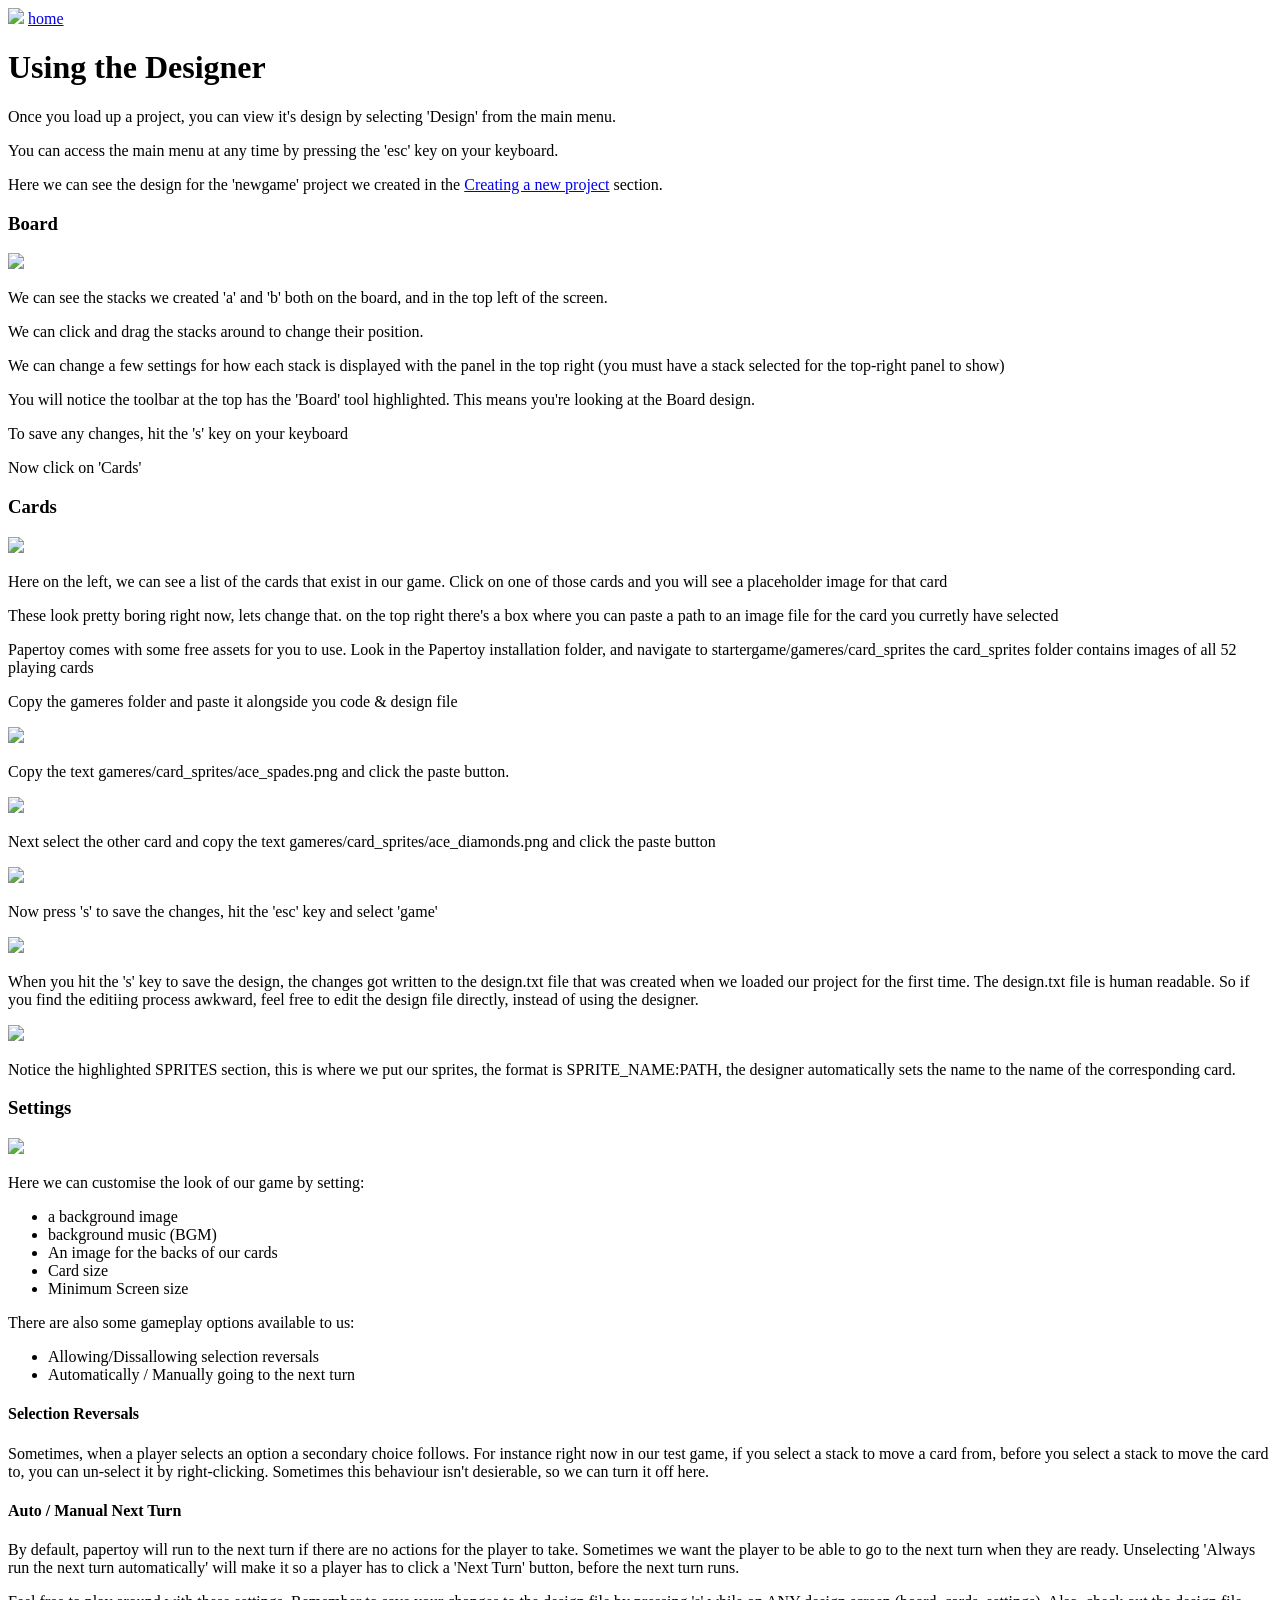
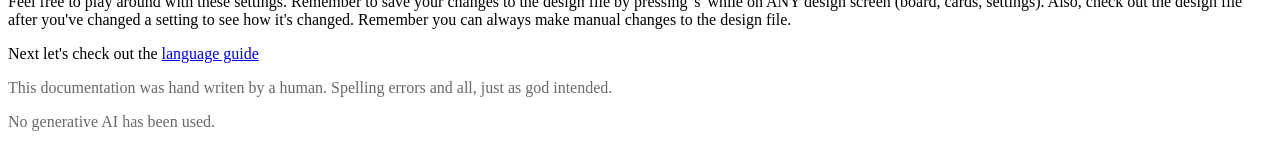
==== designer.html @ a78223d2 "Initial Commit" ====
<!DOCTYPE html>
<html lang="en">
<head>
    <meta charset="UTF-8">
    <title>New Project</title>
    <link rel="stylesheet" type="text/css" href="css/main.css" />
    <img class="logo" src="img/papertoy_logo.png"/>
</head>
<body>
<a href="index.html">home</a>
<h1>Using the Designer</h1>


<p>Once you load up a project, you can view it's design by selecting 'Design' from the main menu.</p>
<p>You can access the main menu at any time by pressing the 'esc' key on your keyboard.</p>
<p>Here we can see the design for the 'newgame' project we created in the <a href="newproject.html">Creating a new project</a> section.</p>


<h3>Board</h3>
<img src="img/designtool.png" width="640"/>
<p>We can see the stacks we created 'a' and 'b' both on the board, and in the top left of the screen.</p>
<p>We can click and drag the stacks around to change their position.</p>
<p>We can change a few settings for how each stack is displayed with the panel in the top right (you must have a stack selected for the top-right panel to show)</p>
<p>You will notice the toolbar at the top has the 'Board' tool highlighted. This means you're looking at the Board design.</p>
<p>To save any changes, hit the 's' key on your keyboard</p>
<p>Now click on 'Cards'</p>

<h3>Cards</h3>
<img src="img/cardstool.png" width="480"/>
<p>Here on the left, we can see a list of the cards that exist in our game. Click on one of those cards and you will see a placeholder image for that card</p>
<p>These look pretty boring right now, lets change that. on the top right there's a box where you can paste a path to an image file for the card you curretly have selected</p>
<p>Papertoy comes with some free assets for you to use. Look in the Papertoy installation folder, and navigate to <span class="code notranslate">startergame/gameres/card_sprites</span> the card_sprites folder contains images of all 52 playing cards</p>
<p>Copy the <span class="code notranslate">gameres</span> folder and paste it alongside you code & design file</p>
<img src="img/gameres.png" width="240"/>
<p>Copy the text <span class="code notranslate">gameres/card_sprites/ace_spades.png</span> and click the paste button.</p>
<img src="img/aces.png" width="480"/>
<p>Next select the other card and copy the text <span class="code notranslate">gameres/card_sprites/ace_diamonds.png</span> and click the paste button</p>
<img src="img/aced.png" width="480"/>
<p>Now press 's' to save the changes, hit the 'esc' key and select 'game'</p>
<img src="img/ingameaces.png" width="480"/>
<p>When you hit the 's' key to save the design, the changes got written to the design.txt file that was created when we loaded our project for the first time. The design.txt file is human readable. So if you find the editiing process awkward, feel free to edit the design file directly, instead of using the designer.</p>
<img src="img/designfile.png" width="480"/>
<p>Notice the highlighted SPRITES section, this is where we put our sprites, the format is <span class="code notranslate">SPRITE_NAME:PATH</span>, the designer automatically sets the name to the name of the corresponding card.</p>
<h3>Settings</h3>
<img src="img/settings.png" width="480"/>
<p>Here we can customise the look of our game by setting:</p>
    <ul>
        <li>a background image</li>
        <li>background music (BGM)</li>
        <li>An image for the backs of our cards</li>
        <li>Card size</li>
        <li>Minimum Screen size</li>
    </ul>

<p>There are also some gameplay options available to us:</p>
<ul>
    <li>Allowing/Dissallowing selection reversals</li>
    <li>Automatically / Manually going to the next turn</li>
</ul>

<h4>Selection Reversals</h4>
<p>Sometimes, when a player selects an option a secondary choice follows. For instance right now in our test game, if you select a stack to move a card from, before you select a stack to move the card to, you can un-select it by right-clicking. Sometimes this behaviour isn't desierable, so we can turn it off here.</p>
<h4>Auto / Manual Next Turn</h4>
<p>
    By default, papertoy will run to the next turn if there are no actions for the player to take. Sometimes we want the player to be able to go to the next turn when they are ready. Unselecting 'Always run the next turn automatically' will make it so a player has to click a 'Next Turn' button, before the next turn runs.
</p>

<p>
    Feel free to play around with these settings. Remember to save your changes to the design file by pressing 's' while on ANY design screen (board, cards, settings). Also, check out the design file after you've changed a setting to see how it's changed. Remember you can always make manual changes to the design file.
</p>
<p>
    Next let's check out the <a href="languageguide.html">language guide</a>
</p>
</body>
<footer style="color:dimgrey">
    <p style="color:dimgrey">This documentation was hand writen by a human. Spelling errors and all, just as god intended.</p>
    <p style="color:dimgrey">No generative AI has been used.</p>
</footer>
</html>
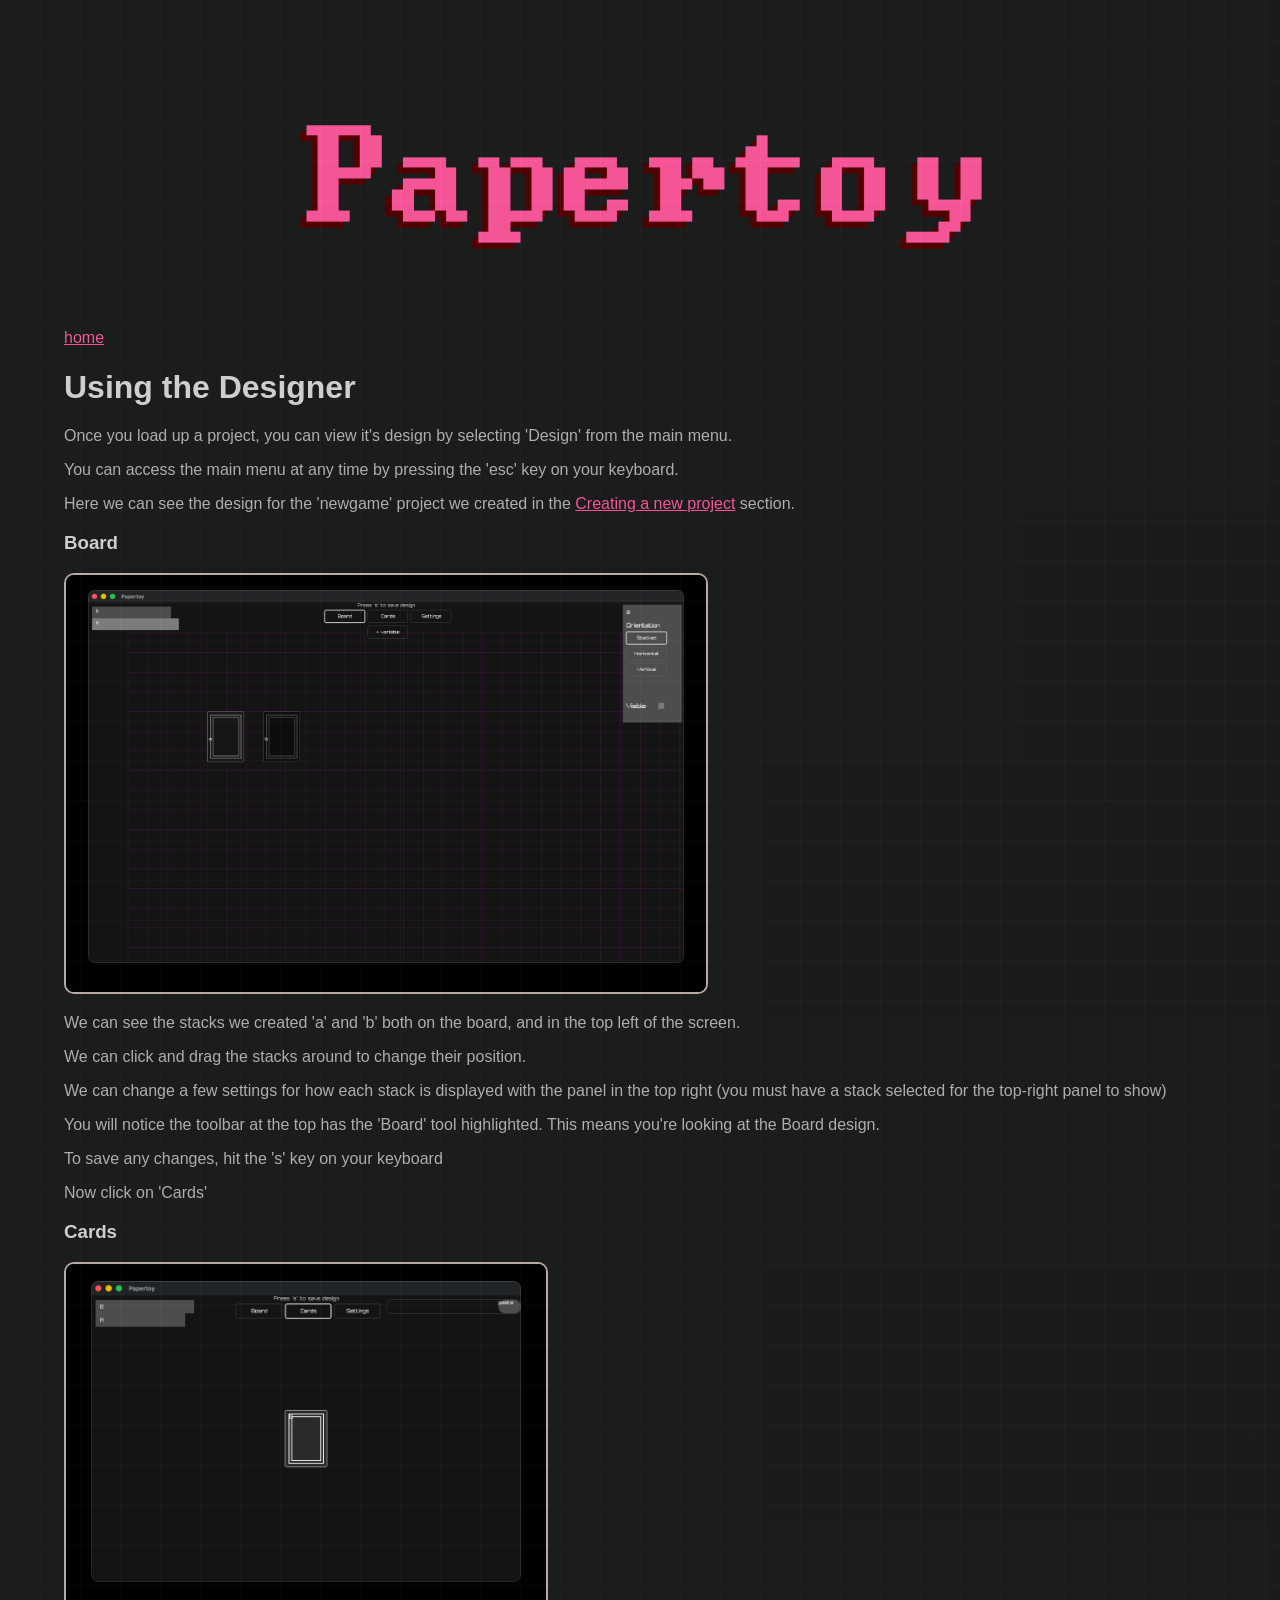
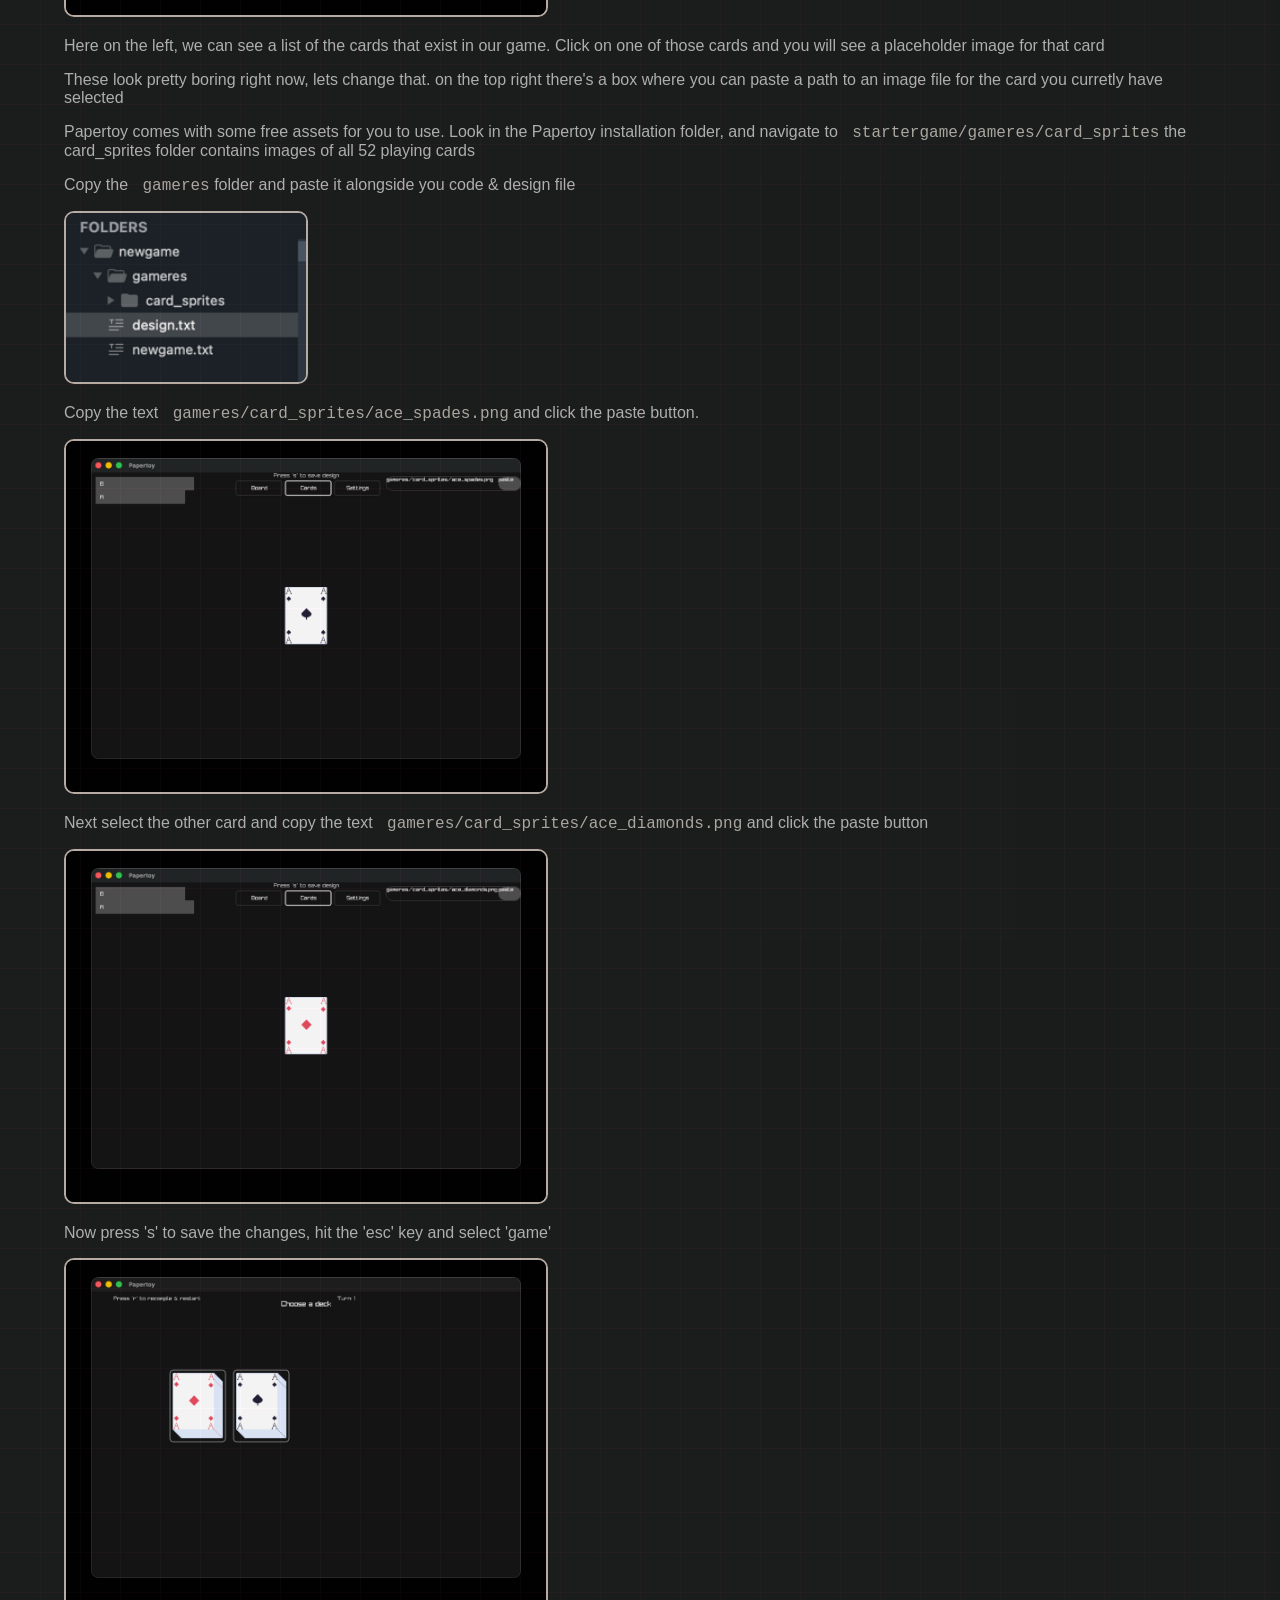
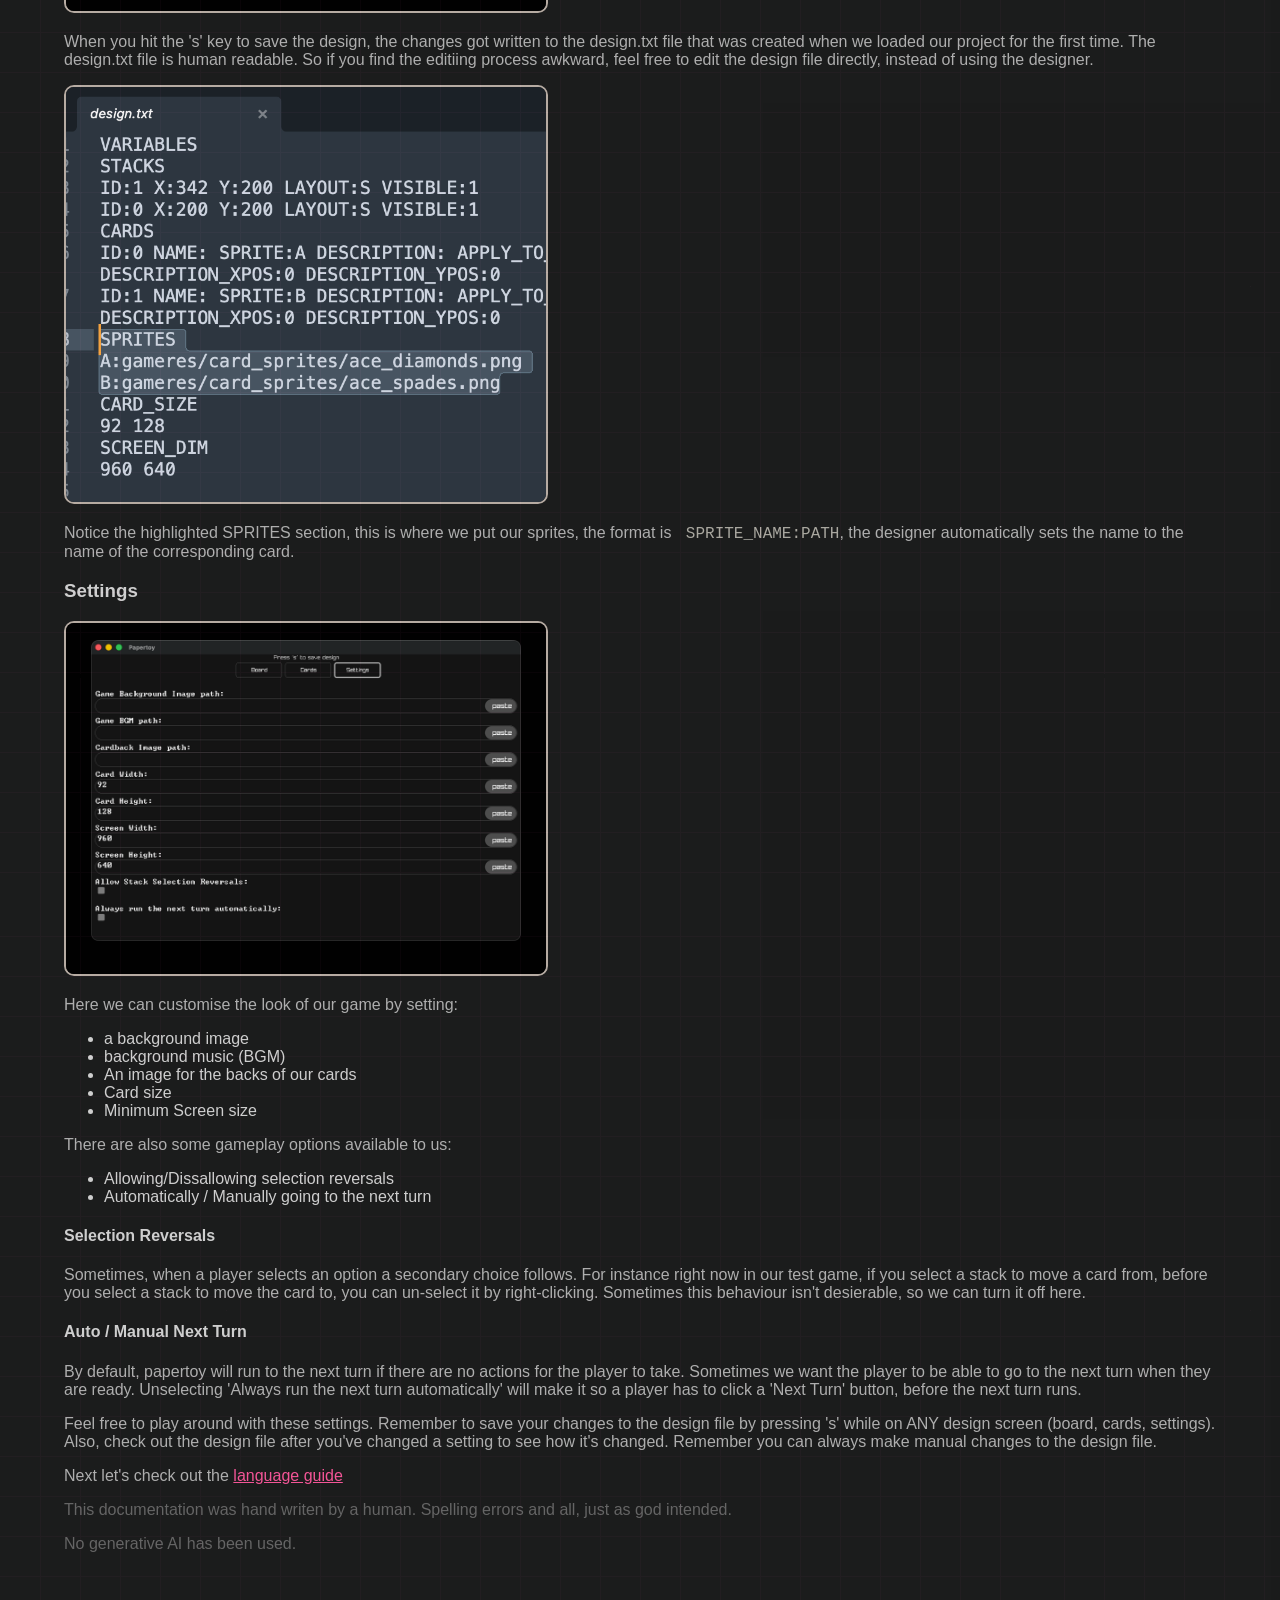
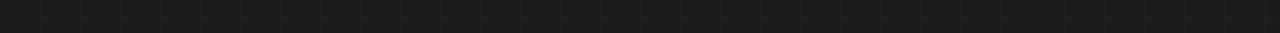
==== commit f7724775: "Hint against waiting for player input inside movement hook blocks" ====
--- a/designer.html
+++ b/designer.html
@@ -2,7 +2,7 @@
 <html lang="en">
 <head>
     <meta charset="UTF-8">
-    <title>New Project</title>
+    <title>Using the Designer</title>
     <link rel="stylesheet" type="text/css" href="css/main.css" />
     <img class="logo" src="img/papertoy_logo.png"/>
 </head>
--- a/css/main.css
+++ b/css/main.css
@@ -0,0 +1,67 @@
+html {
+    background-image: url("../img/background_transparent.png");
+    background-color: #1b1c1c;
+}
+
+body {
+    font-family: Verdana, sans-serif;
+    background-color: #1b1c1c;
+    color: #d8d8d8;
+    font-size: medium;
+    overflow-wrap: break-word;
+    margin: 0;
+    opacity: 95%;
+    padding: 5%;
+}
+.code {
+    color: #b1afa7;
+    font-family: 'Courier New', monospace;
+    padding-left: 10px;
+    padding-top: 2px;
+    margin-top: 10px;
+}
+
+.hint {
+    color: #ff599e;
+}
+
+code {
+    color: #ffffff;
+    font-size: large;
+}
+
+img {
+    border: solid #bfb3aa 2px;
+    border-radius: 10px;
+}
+
+p {
+    font-weight: normal;
+    color: #b6b6b6;
+}
+
+.human {
+    color: #bdbdbd;
+    vertical-align: middle;
+    font-size: 10px;
+}
+
+.logo {
+    border: none;
+    margin: auto;
+    width: 75%;
+    display: block;
+
+}
+.grid {
+    /*background-image: url("../img/background_transparent.png");*/
+    /*background-repeat: repeat-x;*/
+}
+
+.human img {
+    border: none;
+}
+
+a {
+    color: #ff599e;
+}
